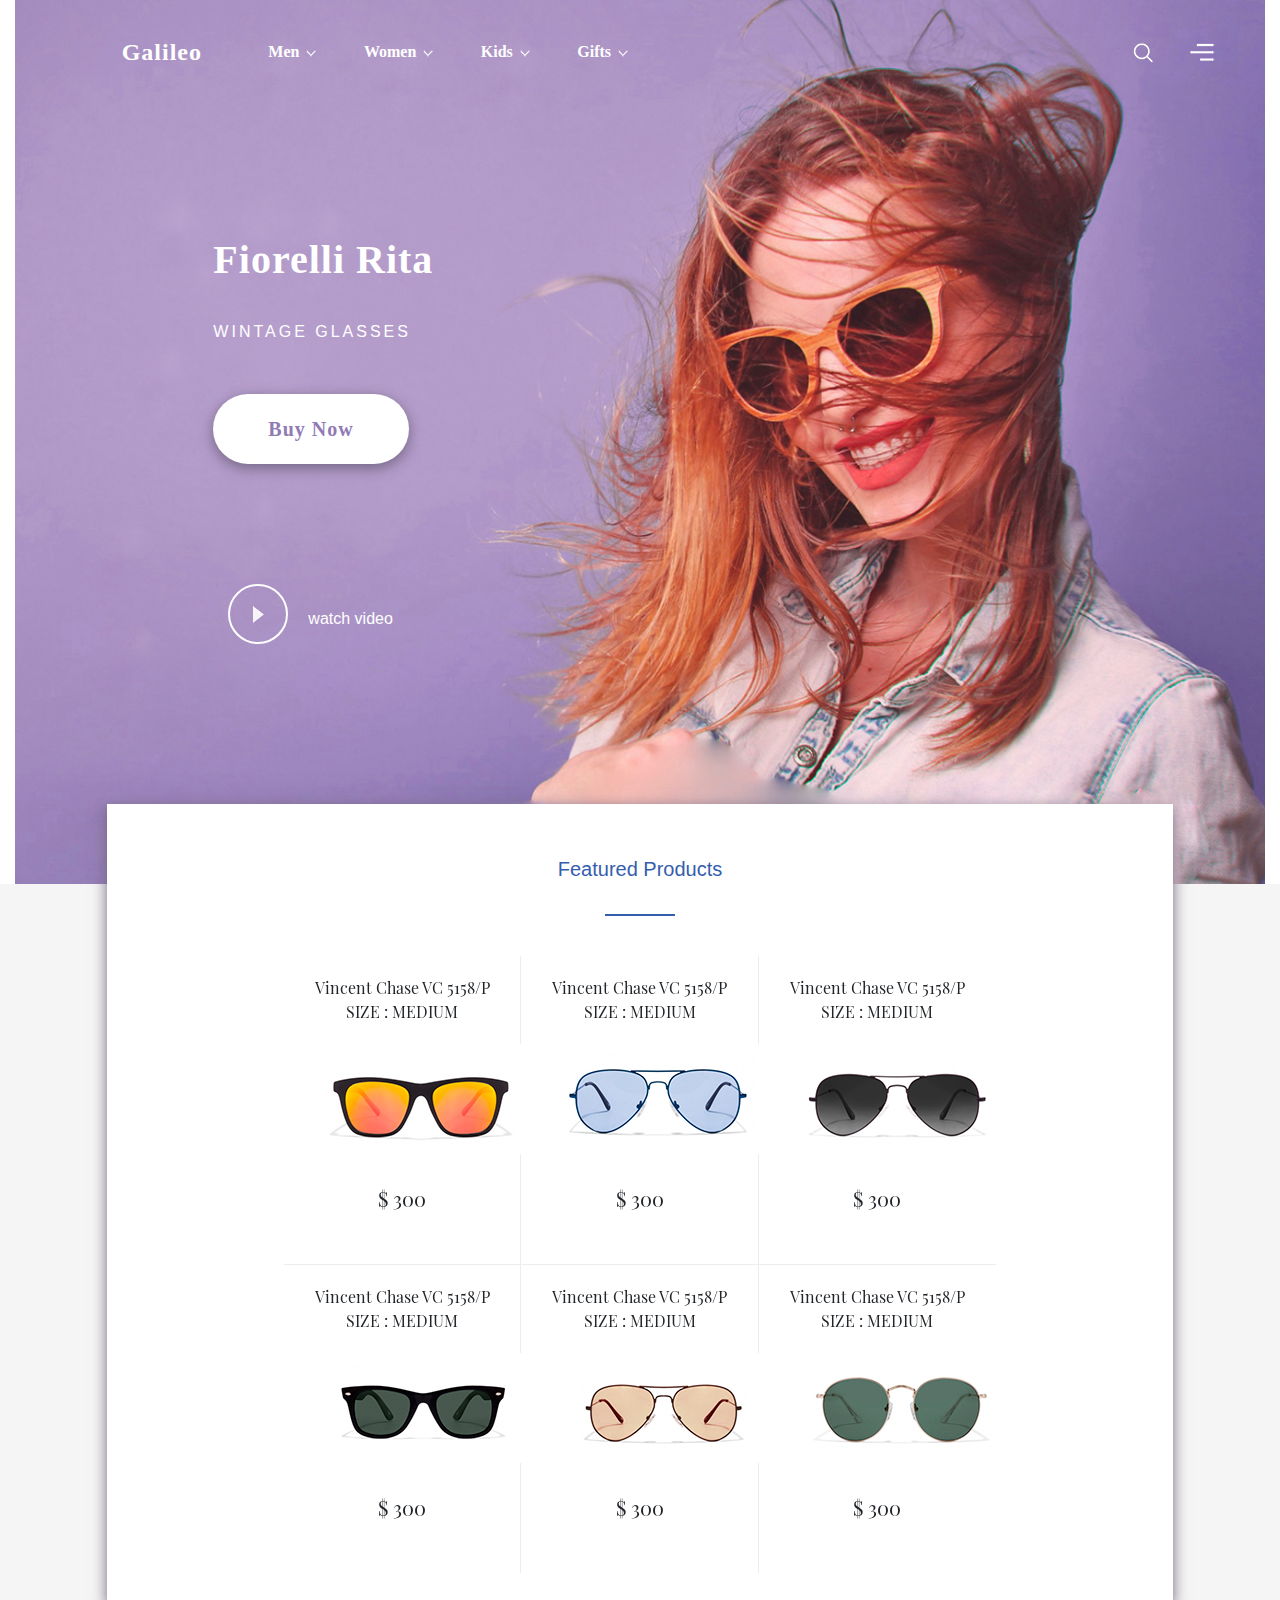
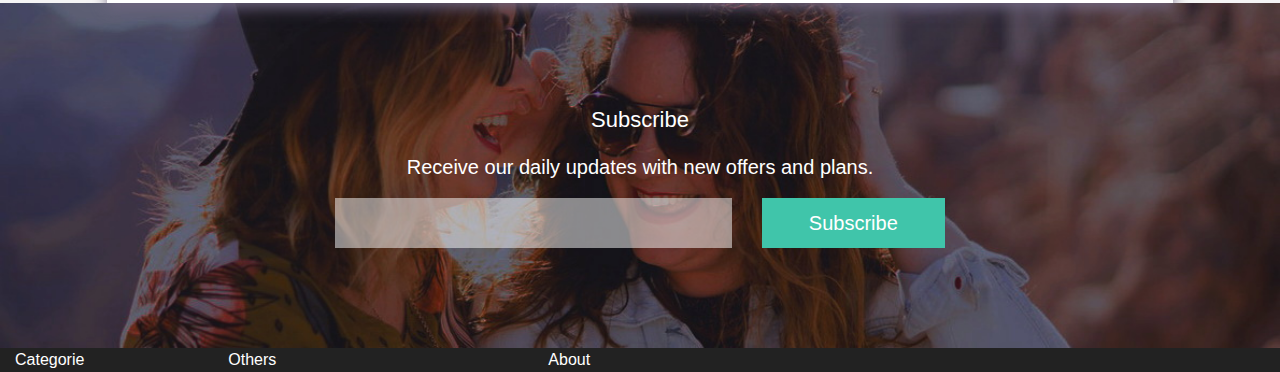
==== main.html @ 8bc614d9 "Initial commit" ====
<!doctype html>
<html lang="en">
<head>
	<meta charset="utf-8">
	<meta name="viewport" content="width=device-width, initial-scale=1, shrink-to-fit=no">

	<link rel="stylesheet" type="text/css" href="style.css">
	<!-- Bootstrap CSS -->
	<link rel="stylesheet" href="https://maxcdn.bootstrapcdn.com/bootstrap/4.0.0/css/bootstrap.min.css" integrity="sha384-Gn5384xqQ1aoWXA+058RXPxPg6fy4IWvTNh0E263XmFcJlSAwiGgFAW/dAiS6JXm" crossorigin="anonymous">
	<script src="https://code.jquery.com/jquery-3.2.1.slim.min.js" integrity="sha384-KJ3o2DKtIkvYIK3UENzmM7KCkRr/rE9/Qpg6aAZGJwFDMVNA/GpGFF93hXpG5KkN" crossorigin="anonymous"></script>
	<script src="https://cdnjs.cloudflare.com/ajax/libs/popper.js/1.12.9/umd/popper.min.js" integrity="sha384-ApNbgh9B+Y1QKtv3Rn7W3mgPxhU9K/ScQsAP7hUibX39j7fakFPskvXusvfa0b4Q" crossorigin="anonymous"></script>
	<script src="https://maxcdn.bootstrapcdn.com/bootstrap/4.0.0/js/bootstrap.min.js" integrity="sha384-JZR6Spejh4U02d8jOt6vLEHfe/JQGiRRSQQxSfFWpi1MquVdAyjUar5+76PVCmYl" crossorigin="anonymous"></script>

	<title>Fiorelli Rita</title>
</head>
<body>

	<div class="container-fluid" >

		<header class="header" >
			<nav>
				<div class="row justify-content-center main_menu">

					<div class="col-md-1 offset-md-1 log">
						<span>Galileo</span>
					</div>
					<div class="col-md-8">
						<ul>
							<li>
								<span>Men</span>
								<img src="img/m.png">
							</li>
							<li><span>Women</span>
								<img src="img/m.png">
							</li>
							<li><span>Kids</span>
								<img src="img/m.png">
							</li>
							<li><span>Gifts</span>
								<img src="img/m.png">
							</li>
						</ul>
					</div>
					<div class="col-md-1 search">
						<img src="img/p.png">
					</div>
					<div class="col-md-1 menu_burger">
						<img src="img/menu.png">
					</div >
				</div>
			</nav>
			<div class="row ">
				<div class="col-md-3 offset-md-2">
					<div class="row fiorelli">Fiorelli Rita</div>
					<div class="row wintage">WINTAGE GLASSES</div>
					<div class="row">
						<button class="buy_now">Buy Now</button>
					</div>
					<div class="row " style="padding-top: 120px; padding-bottom: 150px;">
						<div class="col-md-3"><button class="watch"><img src="img/watch.png"></button>
						</div>
						<div class="col-md-9" style="line-height: 70px;">watch video</div>
					</div>
				</div>
			</div>
		</header>
	</div>
	<div class="fon">
		
		<main class="container-fluid" style="position: relative; top: -80px;">
			<div class="row justify-content-center">
				<div class="col-lg-10 col-sm-12 slidesh">
					<div class="row justify-content-center">
						<div class="col-md-12 z1">Featured Products
						</div>
					</div>
					<div class="row justify-content-center">
						<div class="line"></div>
					</div>
					<div id="carouselExampleControls" class="carousel slide" data-ride="carousel">
						<div class="carousel-inner">
							<div class="carousel-item active ">
								<div  class="row justify-content-center">
									<div class="col-lg-8 col-md-12 z2">
										<div class="row bott">

											<div class="col-lg-4 col-sm-12 product pr">
												<div class="row"> 
													<div class="col-md-12">
														Vincent Chase VC 5158/P
													</div>
												</div>
												<div class="row">
													<div class="col-md-12">
														SIZE : MEDIUM
													</div>
												</div>
												<div class="row">
													<div class="col-md-12">
														<img src="img/o1.jpg">
													</div>
												</div>
												<div class="row">
													<div class="col-md-12 price">
														$ 300
													</div>
												</div>
											</div>
											<div class="col-lg-4 col-sm-12 product pr">
												<div class="row "> 
													<div class="col-md-12">
														Vincent Chase VC 5158/P
													</div>
												</div>
												<div class="row">
													<div class="col-md-12">
														SIZE : MEDIUM
													</div>
												</div>
												<div class="row">
													<div class="col-md-12">
														<img src="img/o2.jpg">
													</div>
												</div>
												<div class="row">
													<div class="col-md-12 price">
														$ 300
													</div>
												</div>
											</div>
											<div class="col-lg-4 col-sm-12 product">
												<div class="row"> 
													<div class="col-md-12">
														Vincent Chase VC 5158/P
													</div>
												</div>
												<div class="row">
													<div class="col-md-12">
														SIZE : MEDIUM
													</div>
												</div>
												<div class="row">
													<div class="col-md-12">
														<img src="img/o3.jpg">
													</div>
												</div>
												<div class="row">
													<div class="col-md-12 price">
														$ 300
													</div>
												</div>
											</div>

										</div>	
										<div class="row">

											<div class="col-lg-4 col-sm-12 product pr">
												<div class="row"> 
													<div class="col-md-12">
														Vincent Chase VC 5158/P
													</div>
												</div>
												<div class="row">
													<div class="col-md-12">
														SIZE : MEDIUM
													</div>
												</div>
												<div class="row">
													<div class="col-md-12">
														<img src="img/o4.jpg">
													</div>
												</div>
												<div class="row">
													<div class="col-md-12 price">
														$ 300
													</div>
												</div>
											</div>
											<div class="col-lg-4 col-sm-12 product pr">
												<div class="row"> 
													<div class="col-md-12">
														Vincent Chase VC 5158/P
													</div>
												</div>
												<div class="row">
													<div class="col-md-12">
														SIZE : MEDIUM
													</div>
												</div>
												<div class="row">
													<div class="col-md-12">
														<img src="img/o5.jpg">
													</div>
												</div>
												<div class="row">
													<div class="col-md-12 price">
														$ 300
													</div>
												</div>
											</div>
											<div class="col-lg-4 col-sm-12 product ">
												<div class="row"> 
													<div class="col-md-12">
														Vincent Chase VC 5158/P
													</div>
												</div>
												<div class="row">
													<div class="col-md-12">
														SIZE : MEDIUM
													</div>
												</div>
												<div class="row">
													<div class="col-md-12">
														<img src="img/o6.jpg">
													</div>
												</div>
												<div class="row">
													<div class="col-md-12 price">
														$ 300
													</div>
												</div>
											</div>

										</div>				
									</div>
								</div>
							</div>
							<div class="carousel-item">
								<div  class="row justify-content-center">
									<div class="col-md-8 z2">
										<div class="row bott">

											<div class="col-md-4 product pr">
												<div class="row"> 
													<div class="col-md-12">
														Vincent Chase VC 5158/P
													</div>
												</div>
												<div class="row">
													<div class="col-md-12">
														SIZE : MEDIUM
													</div>
												</div>
												<div class="row">
													<div class="col-md-12">
														<img src="img/o1.jpg">
													</div>
												</div>
												<div class="row">
													<div class="col-md-12 price">
														$ 300
													</div>
												</div>
											</div>
											<div class="col-md-4 product pr">
												<div class="row "> 
													<div class="col-md-12">
														Vincent Chase VC 5158/P
													</div>
												</div>
												<div class="row">
													<div class="col-md-12">
														SIZE : MEDIUM
													</div>
												</div>
												<div class="row">
													<div class="col-md-12">
														<img src="img/o2.jpg">
													</div>
												</div>
												<div class="row">
													<div class="col-md-12 price">
														$ 300
													</div>
												</div>
											</div>
											<div class="col-md-4 product">
												<div class="row"> 
													<div class="col-md-12">
														Vincent Chase VC 5158/P
													</div>
												</div>
												<div class="row">
													<div class="col-md-12">
														SIZE : MEDIUM
													</div>
												</div>
												<div class="row">
													<div class="col-md-12">
														<img src="img/o3.jpg">
													</div>
												</div>
												<div class="row">
													<div class="col-md-12 price">
														$ 300
													</div>
												</div>
											</div>

										</div>	
										<div class="row">

											<div class="col-md-4 product pr">
												<div class="row"> 
													<div class="col-md-12">
														Vincent Chase VC 5158/P
													</div>
												</div>
												<div class="row">
													<div class="col-md-12">
														SIZE : MEDIUM
													</div>
												</div>
												<div class="row">
													<div class="col-md-12">
														<img src="img/o4.jpg">
													</div>
												</div>
												<div class="row">
													<div class="col-md-12 price">
														$ 300
													</div>
												</div>
											</div>
											<div class="col-md-4 product pr">
												<div class="row"> 
													<div class="col-md-12">
														Vincent Chase VC 5158/P
													</div>
												</div>
												<div class="row">
													<div class="col-md-12">
														SIZE : MEDIUM
													</div>
												</div>
												<div class="row">
													<div class="col-md-12">
														<img src="img/o5.jpg">
													</div>
												</div>
												<div class="row">
													<div class="col-md-12 price">
														$ 300
													</div>
												</div>
											</div>
											<div class="col-md-4 product ">
												<div class="row"> 
													<div class="col-md-12">
														Vincent Chase VC 5158/P
													</div>
												</div>
												<div class="row">
													<div class="col-md-12">
														SIZE : MEDIUM
													</div>
												</div>
												<div class="row">
													<div class="col-md-12">
														<img src="img/o6.jpg">
													</div>
												</div>
												<div class="row">
													<div class="col-md-12 price">
														$ 300
													</div>
												</div>
											</div>

										</div>				
									</div>
								</div>
							</div>
							<div class="carousel-item">
								<div  class="row justify-content-center">
									<div class="col-md-8 z2">
										<div class="row bott">

											<div class="col-md-4 product pr">
												<div class="row"> 
													<div class="col-md-12">
														Vincent Chase VC 5158/P
													</div>
												</div>
												<div class="row">
													<div class="col-md-12">
														SIZE : MEDIUM
													</div>
												</div>
												<div class="row">
													<div class="col-md-12">
														<img src="img/o1.jpg">
													</div>
												</div>
												<div class="row">
													<div class="col-md-12 price">
														$ 300
													</div>
												</div>
											</div>
											<div class="col-md-4 product pr">
												<div class="row "> 
													<div class="col-md-12">
														Vincent Chase VC 5158/P
													</div>
												</div>
												<div class="row">
													<div class="col-md-12">
														SIZE : MEDIUM
													</div>
												</div>
												<div class="row">
													<div class="col-md-12">
														<img src="img/o2.jpg">
													</div>
												</div>
												<div class="row">
													<div class="col-md-12 price">
														$ 300
													</div>
												</div>
											</div>
											<div class="col-md-4 product">
												<div class="row"> 
													<div class="col-md-12">
														Vincent Chase VC 5158/P
													</div>
												</div>
												<div class="row">
													<div class="col-md-12">
														SIZE : MEDIUM
													</div>
												</div>
												<div class="row">
													<div class="col-md-12">
														<img src="img/o3.jpg">
													</div>
												</div>
												<div class="row">
													<div class="col-md-12 price">
														$ 300
													</div>
												</div>
											</div>

										</div>	
										<div class="row">

											<div class="col-md-4 product pr">
												<div class="row"> 
													<div class="col-md-12">
														Vincent Chase VC 5158/P
													</div>
												</div>
												<div class="row">
													<div class="col-md-12">
														SIZE : MEDIUM
													</div>
												</div>
												<div class="row">
													<div class="col-md-12">
														<img src="img/o4.jpg">
													</div>
												</div>
												<div class="row">
													<div class="col-md-12 price">
														$ 300
													</div>
												</div>
											</div>
											<div class="col-md-4 product pr">
												<div class="row"> 
													<div class="col-md-12">
														Vincent Chase VC 5158/P
													</div>
												</div>
												<div class="row">
													<div class="col-md-12">
														SIZE : MEDIUM
													</div>
												</div>
												<div class="row">
													<div class="col-md-12">
														<img src="img/o5.jpg">
													</div>
												</div>
												<div class="row">
													<div class="col-md-12 price">
														$ 300
													</div>
												</div>
											</div>
											<div class="col-md-4 product ">
												<div class="row"> 
													<div class="col-md-12">
														Vincent Chase VC 5158/P
													</div>
												</div>
												<div class="row">
													<div class="col-md-12">
														SIZE : MEDIUM
													</div>
												</div>
												<div class="row">
													<div class="col-md-12">
														<img src="img/o6.jpg">
													</div>
												</div>
												<div class="row">
													<div class="col-md-12 price">
														$ 300
													</div>
												</div>
											</div>

										</div>				
									</div>
								</div>
							</div>

							<a class="carousel-control-prev" href="#carouselExampleControls" role="button" data-slide="prev">
								<span class="carousel-control-prev-icon" aria-hidden="true"></span>
								<span class="sr-only">Previous</span>
							</a>
							<a class="carousel-control-next" href="#carouselExampleControls" role="button" data-slide="next">
								<span class="carousel-control-next-icon" aria-hidden="true"></span>
								<span class="sr-only">Next</span>
							</a>
						</div>
					</div>
				</div>
			</div>
		</main>

	</div>
	<div class="container-fluid subscribe">
		<div class="row justify-content-center ">
			<div class="col-md-12">
				<p class="sub1">Subscribe</p>
				<p class="sub2">Receive our daily updates with new offers and plans.</p>
			</div>
		</div>
		<div class="row justify-content-center">

			<div class="col-md-4 col-sm-12">
				<input type="" name="mail"><!--Your mail id-->
			</div>
			<div class="col-md-2 col-sm-12">
				<button>Subscribe</button> 
			</div>
		</div>
	</div>
	<footer>
		<div class="container-fluid">
			<div class="row">
				<div class="col-md-2">Categorie</div>
				<div class="col-md-3">Others</div>
				<div class="col-md-5">About</div>
			</div>
		</div>
	</footer>



</body>
</html>
---- style.css ----
body{
	padding: 0;
}
.header{

	padding-top: 40px;
	color: #fff;
	background-position: 100%;
	padding-bottom: 80px;
	background: url(img/f1.jpg) ;
	background-size: cover;
	background-repeat: no-repeat;
	background-position: 100% 100%;
	
}
.fon1{	

}
.log{
	font-family: BASKVILL;
	line-height: 100%;
	font-size: 24px;
	font-weight:600;
	letter-spacing: 1px;

}
.main_menu{
	font-weight:600;
	margin: 0;
}
.main_menu ul li{
	display: inline-block;
	list-style: none;
	font-family: BASKVILL;
	font-size: 16px;
	padding-right: 40px;
}
.menu_burger{
	position: fixed;
}
.search{
	text-align: right;
}

@font-face {
	font-family: BASKVILL;
	src: url("../fonts/BASKVILL.ttf");
	font-weight: normal;
}
@font-face {
	font-family: PlayfairDisplay;
	src: url("../fonts/PlayfairDisplay-Regular.ttf");
	font-weight: normal;
}
.fiorelli{
	padding-top: 150px;
	font-family: BASKVILL;
	font-size: 40px;

	letter-spacing: 1px;
	font-weight:600;
}
.wintage{
	padding-top: 30px;
	padding-bottom: 50px;
	font-size: 16px;

	letter-spacing: 3px;
	font-weight:400;
}
.buy_now{
	font-family: BASKVILL;
	border: none;
	background: #fff;
	color: #917bb5;
	font-size: 20px;
	padding-top:20px;
	padding-bottom: 20px;
	padding-left: 55px;
	padding-right: 55px;
	border-radius: 35px;
	box-shadow: 0px 4px 14px #726682;
	letter-spacing: 1px;
	font-weight:600;
}
.watch {
	height: 60px;
	width: 60px;
	border-color: #fff;
	border-style: solid;
	border-width: 2px;
	border-radius: 30px;
	background: none;

}
.watch_video{
	line-height: 70px;
}
.slidesh{


	box-shadow: 0px 4px 14px #726682;
	background: #fff;
}
.back{
	background: #fff;
	height: 1000px;
}
.product{
	padding-top: 20px;
	background: #fff;
	padding-bottom: 20px;

}
.fon{
	background: #f5f5f5;
	height: 
}
.line{
	width: 70px;
	background:#355dae;
	height: 2px; 
	margin-top: 30px;
	margin-bottom: 30px;
}
.z1{
	color: #355dae;
	padding-top: 50px;
	font-size: 20px; 
	font-weight: 500; 
	text-align: center;
}
.z2{
	text-align: center;
	font-size: 16px;
	padding-top: 10px;
	padding-bottom: 30px;
	font-weight: 500;
	font-family: PlayfairDisplay;
}
.price{
	padding-top: 30px;
	font-size: 20px;
	padding-bottom: 30px;
}
.product img{
	padding-top: 20px;
}


.pr{
	border-right:1px solid #ededed;
}
.bott{
	border-bottom:1px solid #ededed;
}

main{
	margin-bottom: -80px;
}
.subscribe{
	background: url(img/f4.jpg) ;
	background-size: cover;
	background-repeat: no-repeat;
	background-position: 100% 100%;
	color: #fff;
	text-align:center;
	padding-top: 100px;
	padding-bottom: 100px;
}
.subscribe p{
	padding: 0;
}
.sub1{
	font-size: 22px;
}
.sub2{
	font-size: 20px;
}
.subscribe input{
	width: 100%;
	border: none;
	padding-top: 10px;
	padding-bottom: 10px;
	margin-left: 0;
	font-size: 20px;
	background:#fff;
	opacity: 0.5;
}
.subscribe button{
	border: none;
	color: #fff;
	padding-top: 10px;
	padding-bottom: 10px;
	font-size: 20px;
	background: #40c5aa;
	width: 100%;
}

footer{
	background: #222222;
	color: #fff;
}
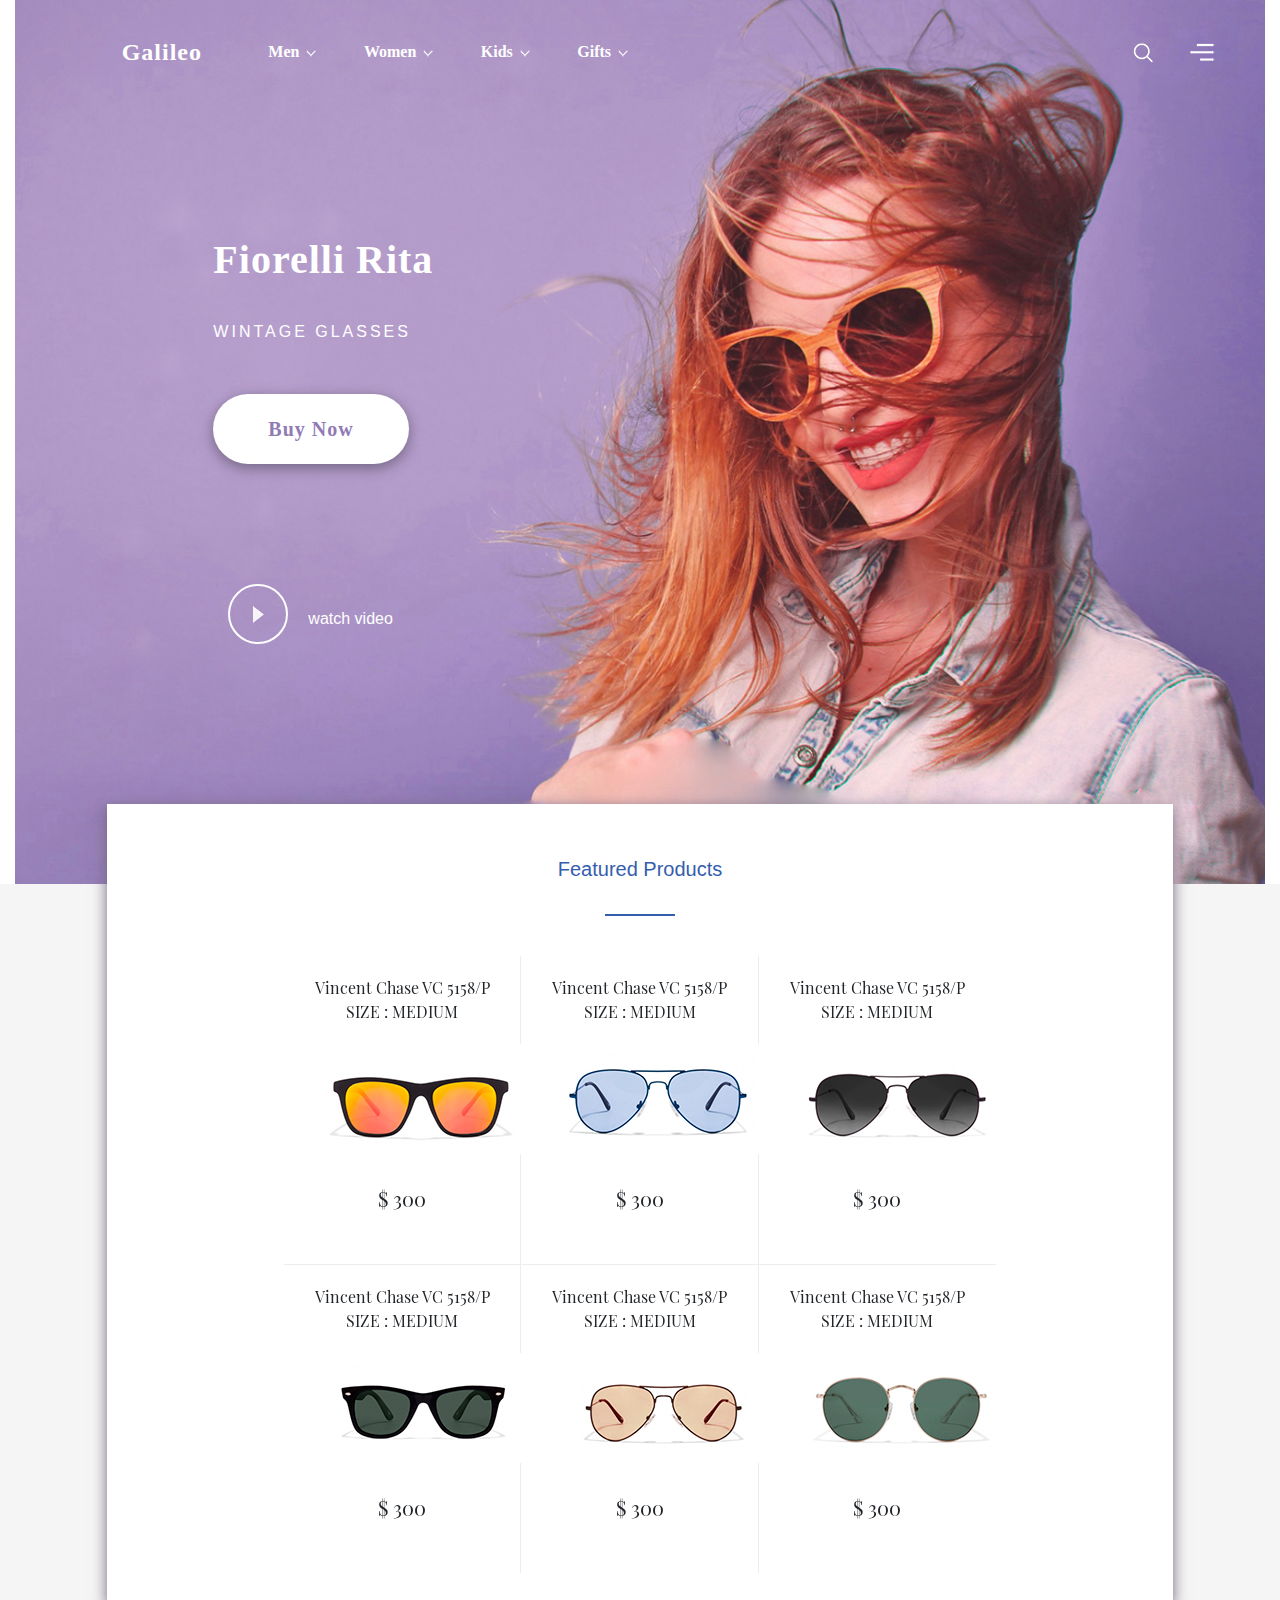
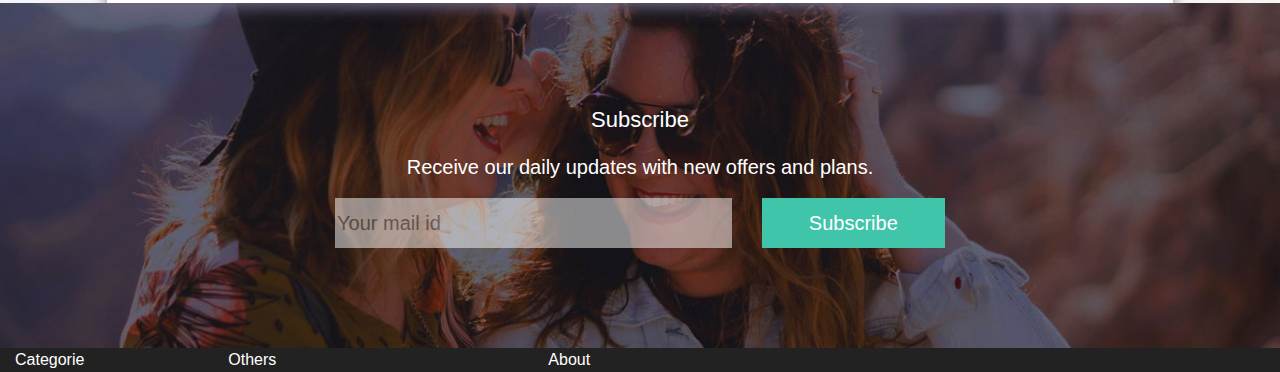
==== commit 8264bdd4: "Update main.html" ====
--- a/main.html
+++ b/main.html
@@ -227,10 +227,10 @@
 							</div>
 							<div class="carousel-item">
 								<div  class="row justify-content-center">
-									<div class="col-md-8 z2">
+									<div class="col-lg-8 col-md-12 z2">
 										<div class="row bott">
 
-											<div class="col-md-4 product pr">
+											<div class="col-lg-4 col-sm-12 product pr">
 												<div class="row"> 
 													<div class="col-md-12">
 														Vincent Chase VC 5158/P
@@ -252,7 +252,7 @@
 													</div>
 												</div>
 											</div>
-											<div class="col-md-4 product pr">
+											<div class="col-lg-4 col-sm-12 product pr">
 												<div class="row "> 
 													<div class="col-md-12">
 														Vincent Chase VC 5158/P
@@ -274,7 +274,7 @@
 													</div>
 												</div>
 											</div>
-											<div class="col-md-4 product">
+											<div class="col-lg-4 col-sm-12 product">
 												<div class="row"> 
 													<div class="col-md-12">
 														Vincent Chase VC 5158/P
@@ -300,7 +300,7 @@
 										</div>	
 										<div class="row">
 
-											<div class="col-md-4 product pr">
+											<div class="col-lg-4 col-sm-12 product pr">
 												<div class="row"> 
 													<div class="col-md-12">
 														Vincent Chase VC 5158/P
@@ -322,7 +322,7 @@
 													</div>
 												</div>
 											</div>
-											<div class="col-md-4 product pr">
+											<div class="col-lg-4 col-sm-12 product pr">
 												<div class="row"> 
 													<div class="col-md-12">
 														Vincent Chase VC 5158/P
@@ -344,7 +344,7 @@
 													</div>
 												</div>
 											</div>
-											<div class="col-md-4 product ">
+											<div class="col-lg-4 col-sm-12 product ">
 												<div class="row"> 
 													<div class="col-md-12">
 														Vincent Chase VC 5158/P
@@ -373,10 +373,10 @@
 							</div>
 							<div class="carousel-item">
 								<div  class="row justify-content-center">
-									<div class="col-md-8 z2">
+									<div class="col-lg-8 col-md-12 z2">
 										<div class="row bott">
 
-											<div class="col-md-4 product pr">
+											<div class="col-lg-4 col-sm-12 product pr">
 												<div class="row"> 
 													<div class="col-md-12">
 														Vincent Chase VC 5158/P
@@ -398,7 +398,7 @@
 													</div>
 												</div>
 											</div>
-											<div class="col-md-4 product pr">
+											<div class="col-lg-4 col-sm-12 product pr">
 												<div class="row "> 
 													<div class="col-md-12">
 														Vincent Chase VC 5158/P
@@ -420,7 +420,7 @@
 													</div>
 												</div>
 											</div>
-											<div class="col-md-4 product">
+											<div class="col-lg-4 col-sm-12 product">
 												<div class="row"> 
 													<div class="col-md-12">
 														Vincent Chase VC 5158/P
@@ -446,7 +446,7 @@
 										</div>	
 										<div class="row">
 
-											<div class="col-md-4 product pr">
+											<div class="col-lg-4 col-sm-12 product pr">
 												<div class="row"> 
 													<div class="col-md-12">
 														Vincent Chase VC 5158/P
@@ -468,7 +468,7 @@
 													</div>
 												</div>
 											</div>
-											<div class="col-md-4 product pr">
+											<div class="col-lg-4 col-sm-12 product pr">
 												<div class="row"> 
 													<div class="col-md-12">
 														Vincent Chase VC 5158/P
@@ -490,7 +490,7 @@
 													</div>
 												</div>
 											</div>
-											<div class="col-md-4 product ">
+											<div class="col-lg-4 col-sm-12 product ">
 												<div class="row"> 
 													<div class="col-md-12">
 														Vincent Chase VC 5158/P
@@ -540,10 +540,10 @@
 				<p class="sub2">Receive our daily updates with new offers and plans.</p>
 			</div>
 		</div>
-		<div class="row justify-content-center">
+		<div class="row justify-content-center mail">
 
 			<div class="col-md-4 col-sm-12">
-				<input type="" name="mail"><!--Your mail id-->
+				<input type="" name="mail" placeholder="Your mail id">
 			</div>
 			<div class="col-md-2 col-sm-12">
 				<button>Subscribe</button> 
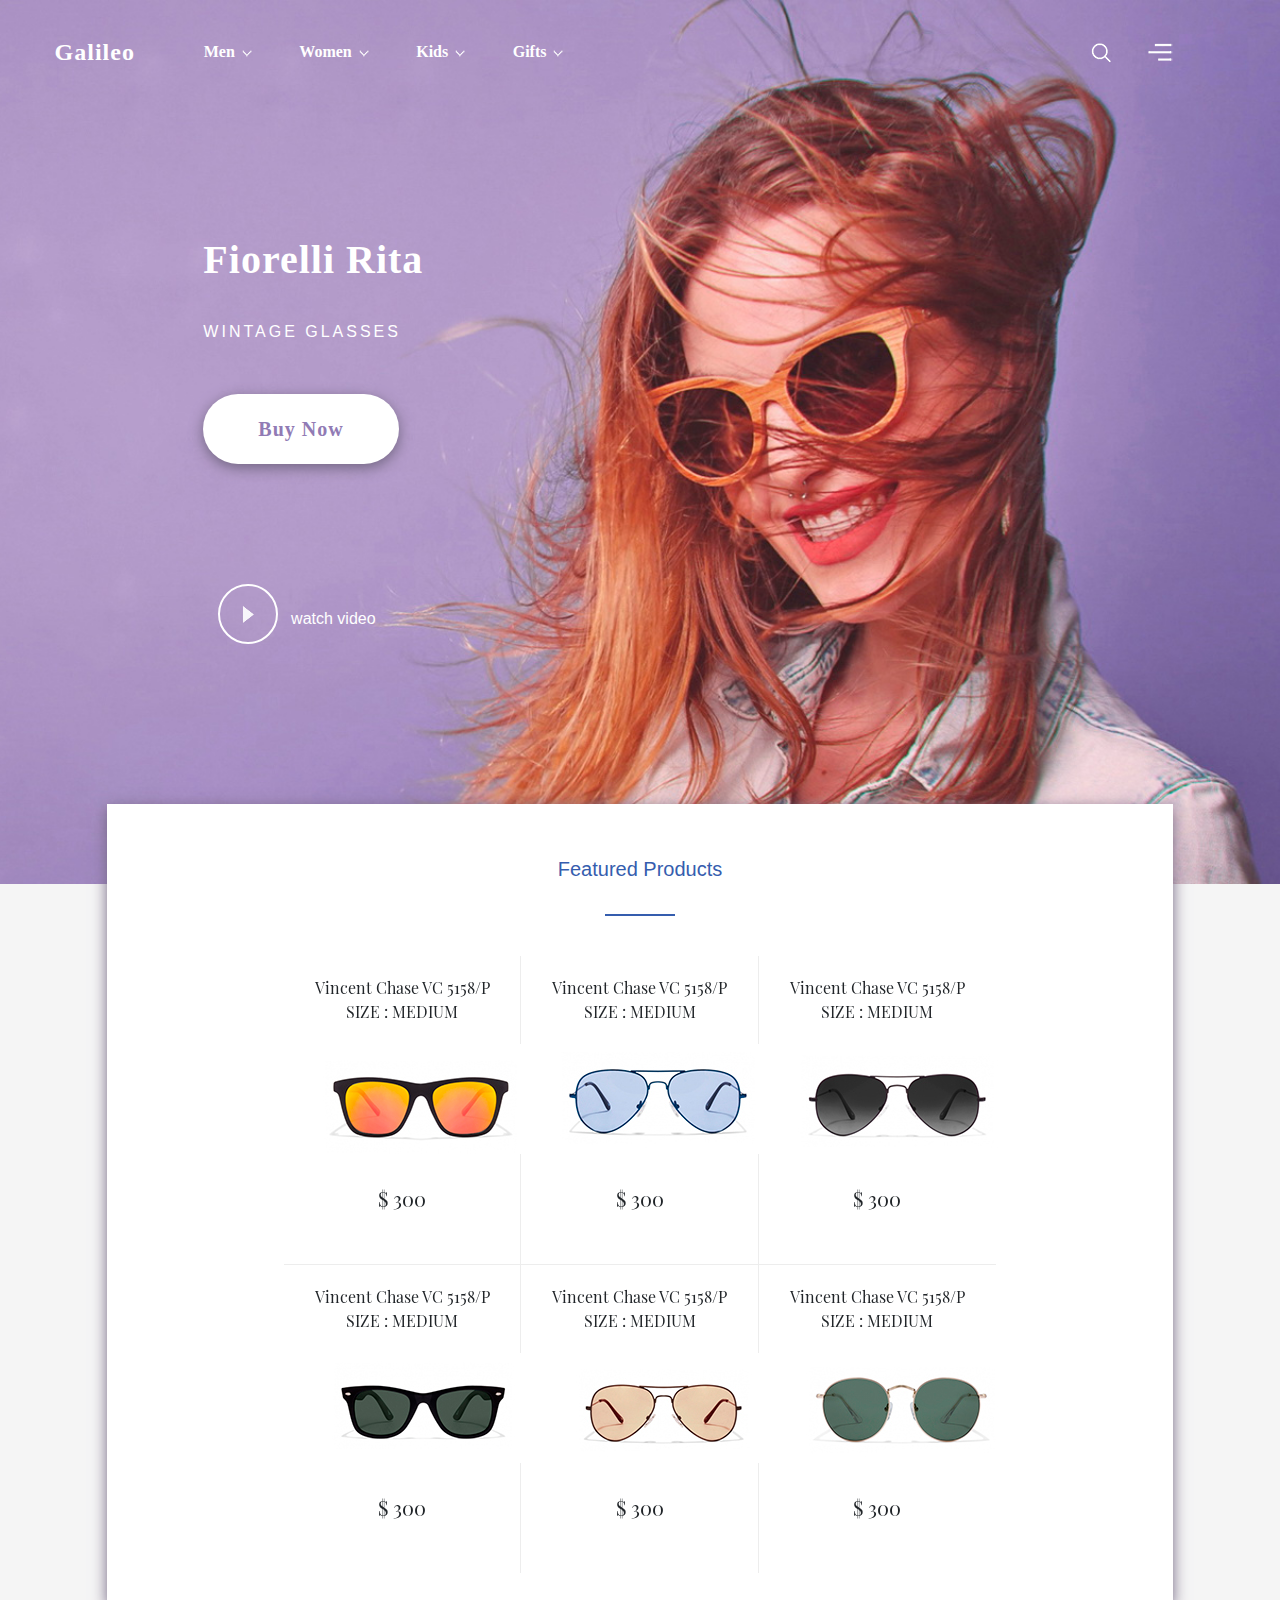
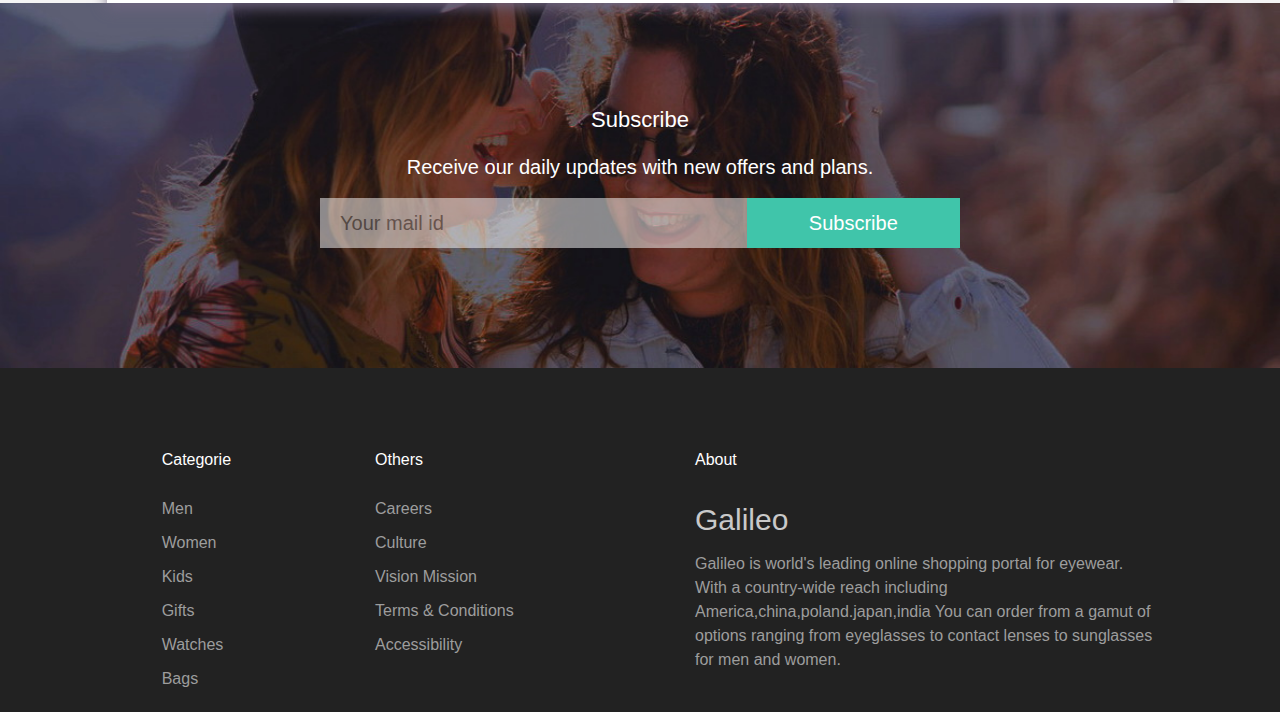
==== commit 9edcafae: "maybefinal" ====
--- a/main.html
+++ b/main.html
@@ -15,550 +15,584 @@
 </head>
 <body>
 
-	<div class="container-fluid" >
-
-		<header class="header" >
-			<nav>
-				<div class="row justify-content-center main_menu">
-
-					<div class="col-md-1 offset-md-1 log">
-						<span>Galileo</span>
+	<div class="container-fluid" style="padding: 0; overflow-x: hidden;">
+		<div class="row justify-content-center">
+			<div class="col-md-12 col-sm-12">
+				<header class="header" >
+					<nav>
+						<div class="row justify-content-center main_menu">
+
+							<div class="col-md-1 сol-sm-8 log">
+								<p>Galileo</p>
+							</div>
+							<div class="col-md-8 col-sm-8">
+								<ul>
+									<li>
+										<span>Men</span>
+										<img src="img/m.png">
+									</li>
+									<li><span>Women</span>
+										<img src="img/m.png">
+									</li>
+									<li><span>Kids</span>
+										<img src="img/m.png">
+									</li>
+									<li><span>Gifts</span>
+										<img src="img/m.png">
+									</li>
+								</ul>
+							</div>
+							<div class="col-md-1 col-sm-6 col-6 search">
+								<img src="img/p.png">
+							</div>
+							<div class="col-md-1 col-sm-6 col-6 menu_burger">
+								<img src="img/menu.png">
+							</div >
+						</div>
+					</nav>
+					<div class="row justify-content-center">
+						<div class="col-md-8 col-sm-8 col-8 head_t ">
+							<div class="row fiorelli">
+								Fiorelli Rita
+							</div>
+							<div class="row wintage">WINTAGE GLASSES</div>
+							<div class="row">
+								<button class="buy_now">Buy Now</button>
+							</div>
+							<div class="row " style="padding-top: 120px; padding-bottom: 150px;">
+								<div class="col-md-1 col-sm-3"><button class="watch"><img src="img/watch.png"/></button>
+								</div>
+								<div  class="col-md-2 watch_video" style="line-height: 70px;">watch video
+								</div>
+							</div>
+						</div>
 					</div>
-					<div class="col-md-8">
-						<ul>
-							<li>
-								<span>Men</span>
-								<img src="img/m.png">
-							</li>
-							<li><span>Women</span>
-								<img src="img/m.png">
-							</li>
-							<li><span>Kids</span>
-								<img src="img/m.png">
-							</li>
-							<li><span>Gifts</span>
-								<img src="img/m.png">
-							</li>
-						</ul>
+				</div>
+			</header>
+		</div>
+	</div>
+</div>
+<div class="fon">
+
+	<main class="container-fluid" style="position: relative; top: -80px;">
+		<div class="row justify-content-center">
+			<div class="col-lg-10 col-sm-12 slidesh">
+				<div class="row justify-content-center">
+					<div class="col-md-12 z1">Featured Products
 					</div>
-					<div class="col-md-1 search">
-						<img src="img/p.png">
-					</div>
-					<div class="col-md-1 menu_burger">
-						<img src="img/menu.png">
-					</div >
 				</div>
-			</nav>
-			<div class="row ">
-				<div class="col-md-3 offset-md-2">
-					<div class="row fiorelli">Fiorelli Rita</div>
-					<div class="row wintage">WINTAGE GLASSES</div>
-					<div class="row">
-						<button class="buy_now">Buy Now</button>
-					</div>
-					<div class="row " style="padding-top: 120px; padding-bottom: 150px;">
-						<div class="col-md-3"><button class="watch"><img src="img/watch.png"></button>
+				<div class="row justify-content-center">
+					<div class="line"></div>
+				</div>
+				<div id="carouselExampleControls" class="carousel slide" data-ride="carousel">
+					<div class="carousel-inner">
+						<div class="carousel-item active ">
+							<div  class="row justify-content-center">
+								<div class="col-lg-8 col-md-12 z2">
+									<div class="row bott">
+
+										<div class="col-lg-4 col-sm-12 product pr">
+											<div class="row"> 
+												<div class="col-md-12">
+													Vincent Chase VC 5158/P
+												</div>
+											</div>
+											<div class="row">
+												<div class="col-md-12">
+													SIZE : MEDIUM
+												</div>
+											</div>
+											<div class="row">
+												<div class="col-md-12">
+													<img src="img/o1.jpg">
+												</div>
+											</div>
+											<div class="row">
+												<div class="col-md-12 price">
+													$ 300
+												</div>
+											</div>
+										</div>
+										<div class="col-lg-4 col-sm-12 product pr">
+											<div class="row "> 
+												<div class="col-md-12">
+													Vincent Chase VC 5158/P
+												</div>
+											</div>
+											<div class="row">
+												<div class="col-md-12">
+													SIZE : MEDIUM
+												</div>
+											</div>
+											<div class="row">
+												<div class="col-md-12">
+													<img src="img/o2.jpg">
+												</div>
+											</div>
+											<div class="row">
+												<div class="col-md-12 price">
+													$ 300
+												</div>
+											</div>
+										</div>
+										<div class="col-lg-4 col-sm-12 product">
+											<div class="row"> 
+												<div class="col-md-12">
+													Vincent Chase VC 5158/P
+												</div>
+											</div>
+											<div class="row">
+												<div class="col-md-12">
+													SIZE : MEDIUM
+												</div>
+											</div>
+											<div class="row">
+												<div class="col-md-12">
+													<img src="img/o3.jpg">
+												</div>
+											</div>
+											<div class="row">
+												<div class="col-md-12 price">
+													$ 300
+												</div>
+											</div>
+										</div>
+
+									</div>	
+									<div class="row">
+
+										<div class="col-lg-4 col-sm-12 product pr">
+											<div class="row"> 
+												<div class="col-md-12">
+													Vincent Chase VC 5158/P
+												</div>
+											</div>
+											<div class="row">
+												<div class="col-md-12">
+													SIZE : MEDIUM
+												</div>
+											</div>
+											<div class="row">
+												<div class="col-md-12">
+													<img src="img/o4.jpg">
+												</div>
+											</div>
+											<div class="row">
+												<div class="col-md-12 price">
+													$ 300
+												</div>
+											</div>
+										</div>
+										<div class="col-lg-4 col-sm-12 product pr">
+											<div class="row"> 
+												<div class="col-md-12">
+													Vincent Chase VC 5158/P
+												</div>
+											</div>
+											<div class="row">
+												<div class="col-md-12">
+													SIZE : MEDIUM
+												</div>
+											</div>
+											<div class="row">
+												<div class="col-md-12">
+													<img src="img/o5.jpg">
+												</div>
+											</div>
+											<div class="row">
+												<div class="col-md-12 price">
+													$ 300
+												</div>
+											</div>
+										</div>
+										<div class="col-lg-4 col-sm-12 product ">
+											<div class="row"> 
+												<div class="col-md-12">
+													Vincent Chase VC 5158/P
+												</div>
+											</div>
+											<div class="row">
+												<div class="col-md-12">
+													SIZE : MEDIUM
+												</div>
+											</div>
+											<div class="row">
+												<div class="col-md-12">
+													<img src="img/o6.jpg">
+												</div>
+											</div>
+											<div class="row">
+												<div class="col-md-12 price">
+													$ 300
+												</div>
+											</div>
+										</div>
+
+									</div>				
+								</div>
+							</div>
 						</div>
-						<div class="col-md-9" style="line-height: 70px;">watch video</div>
+						<div class="carousel-item">
+							<div  class="row justify-content-center">
+								<div class="col-lg-8 col-md-12 z2">
+									<div class="row bott">
+
+										<div class="col-lg-4 col-sm-12 product pr">
+											<div class="row"> 
+												<div class="col-md-12">
+													Vincent Chase VC 5158/P
+												</div>
+											</div>
+											<div class="row">
+												<div class="col-md-12">
+													SIZE : MEDIUM
+												</div>
+											</div>
+											<div class="row">
+												<div class="col-md-12">
+													<img src="img/o1.jpg">
+												</div>
+											</div>
+											<div class="row">
+												<div class="col-md-12 price">
+													$ 300
+												</div>
+											</div>
+										</div>
+										<div class="col-lg-4 col-sm-12 product pr">
+											<div class="row "> 
+												<div class="col-md-12">
+													Vincent Chase VC 5158/P
+												</div>
+											</div>
+											<div class="row">
+												<div class="col-md-12">
+													SIZE : MEDIUM
+												</div>
+											</div>
+											<div class="row">
+												<div class="col-md-12">
+													<img src="img/o2.jpg">
+												</div>
+											</div>
+											<div class="row">
+												<div class="col-md-12 price">
+													$ 300
+												</div>
+											</div>
+										</div>
+										<div class="col-lg-4 col-sm-12 product">
+											<div class="row"> 
+												<div class="col-md-12">
+													Vincent Chase VC 5158/P
+												</div>
+											</div>
+											<div class="row">
+												<div class="col-md-12">
+													SIZE : MEDIUM
+												</div>
+											</div>
+											<div class="row">
+												<div class="col-md-12">
+													<img src="img/o3.jpg">
+												</div>
+											</div>
+											<div class="row">
+												<div class="col-md-12 price">
+													$ 300
+												</div>
+											</div>
+										</div>
+
+									</div>	
+									<div class="row">
+
+										<div class="col-lg-4 col-sm-12 product pr">
+											<div class="row"> 
+												<div class="col-md-12">
+													Vincent Chase VC 5158/P
+												</div>
+											</div>
+											<div class="row">
+												<div class="col-md-12">
+													SIZE : MEDIUM
+												</div>
+											</div>
+											<div class="row">
+												<div class="col-md-12">
+													<img src="img/o4.jpg">
+												</div>
+											</div>
+											<div class="row">
+												<div class="col-md-12 price">
+													$ 300
+												</div>
+											</div>
+										</div>
+										<div class="col-lg-4 col-sm-12 product pr">
+											<div class="row"> 
+												<div class="col-md-12">
+													Vincent Chase VC 5158/P
+												</div>
+											</div>
+											<div class="row">
+												<div class="col-md-12">
+													SIZE : MEDIUM
+												</div>
+											</div>
+											<div class="row">
+												<div class="col-md-12">
+													<img src="img/o5.jpg">
+												</div>
+											</div>
+											<div class="row">
+												<div class="col-md-12 price">
+													$ 300
+												</div>
+											</div>
+										</div>
+										<div class="col-lg-4 col-sm-12 product ">
+											<div class="row"> 
+												<div class="col-md-12">
+													Vincent Chase VC 5158/P
+												</div>
+											</div>
+											<div class="row">
+												<div class="col-md-12">
+													SIZE : MEDIUM
+												</div>
+											</div>
+											<div class="row">
+												<div class="col-md-12">
+													<img src="img/o6.jpg">
+												</div>
+											</div>
+											<div class="row">
+												<div class="col-md-12 price">
+													$ 300
+												</div>
+											</div>
+										</div>
+
+									</div>				
+								</div>
+							</div>
+						</div>
+						<div class="carousel-item">
+							<div  class="row justify-content-center">
+								<div class="col-lg-8 col-md-12 z2">
+									<div class="row bott">
+
+										<div class="col-lg-4 col-sm-12 product pr">
+											<div class="row"> 
+												<div class="col-md-12">
+													Vincent Chase VC 5158/P
+												</div>
+											</div>
+											<div class="row">
+												<div class="col-md-12">
+													SIZE : MEDIUM
+												</div>
+											</div>
+											<div class="row">
+												<div class="col-md-12">
+													<img src="img/o1.jpg">
+												</div>
+											</div>
+											<div class="row">
+												<div class="col-md-12 price">
+													$ 300
+												</div>
+											</div>
+										</div>
+										<div class="col-lg-4 col-sm-12 product pr">
+											<div class="row "> 
+												<div class="col-md-12">
+													Vincent Chase VC 5158/P
+												</div>
+											</div>
+											<div class="row">
+												<div class="col-md-12">
+													SIZE : MEDIUM
+												</div>
+											</div>
+											<div class="row">
+												<div class="col-md-12">
+													<img src="img/o2.jpg">
+												</div>
+											</div>
+											<div class="row">
+												<div class="col-md-12 price">
+													$ 300
+												</div>
+											</div>
+										</div>
+										<div class="col-lg-4 col-sm-12 product">
+											<div class="row"> 
+												<div class="col-md-12">
+													Vincent Chase VC 5158/P
+												</div>
+											</div>
+											<div class="row">
+												<div class="col-md-12">
+													SIZE : MEDIUM
+												</div>
+											</div>
+											<div class="row">
+												<div class="col-md-12">
+													<img src="img/o3.jpg">
+												</div>
+											</div>
+											<div class="row">
+												<div class="col-md-12 price">
+													$ 300
+												</div>
+											</div>
+										</div>
+
+									</div>	
+									<div class="row">
+
+										<div class="col-lg-4 col-sm-12 product pr">
+											<div class="row"> 
+												<div class="col-md-12">
+													Vincent Chase VC 5158/P
+												</div>
+											</div>
+											<div class="row">
+												<div class="col-md-12">
+													SIZE : MEDIUM
+												</div>
+											</div>
+											<div class="row">
+												<div class="col-md-12">
+													<img src="img/o4.jpg">
+												</div>
+											</div>
+											<div class="row">
+												<div class="col-md-12 price">
+													$ 300
+												</div>
+											</div>
+										</div>
+										<div class="col-lg-4 col-sm-12 product pr">
+											<div class="row"> 
+												<div class="col-md-12">
+													Vincent Chase VC 5158/P
+												</div>
+											</div>
+											<div class="row">
+												<div class="col-md-12">
+													SIZE : MEDIUM
+												</div>
+											</div>
+											<div class="row">
+												<div class="col-md-12">
+													<img src="img/o5.jpg">
+												</div>
+											</div>
+											<div class="row">
+												<div class="col-md-12 price">
+													$ 300
+												</div>
+											</div>
+										</div>
+										<div class="col-lg-4 col-sm-12 product ">
+											<div class="row"> 
+												<div class="col-md-12">
+													Vincent Chase VC 5158/P
+												</div>
+											</div>
+											<div class="row">
+												<div class="col-md-12">
+													SIZE : MEDIUM
+												</div>
+											</div>
+											<div class="row">
+												<div class="col-md-12">
+													<img src="img/o6.jpg">
+												</div>
+											</div>
+											<div class="row">
+												<div class="col-md-12 price">
+													$ 300
+												</div>
+											</div>
+										</div>
+
+									</div>				
+								</div>
+							</div>
+						</div>
+
+						<a class="carousel-control-prev" href="#carouselExampleControls" role="button" data-slide="prev">
+							<span class="carousel-control-prev-icon" aria-hidden="true"></span>
+							<span class="sr-only">Previous</span>
+						</a>
+						<a class="carousel-control-next" href="#carouselExampleControls" role="button" data-slide="next">
+							<span class="carousel-control-next-icon" aria-hidden="true"></span>
+							<span class="sr-only">Next</span>
+						</a>
 					</div>
 				</div>
 			</div>
-		</header>
+		</div>
+	</main>
+
+</div>
+<div class="container-fluid subscribe">
+	<div class="row justify-content-center ">
+		<div class="col-md-12">
+			<p class="sub1">Subscribe</p>
+			<p class="sub2">Receive our daily updates with new offers and plans.</p>
+		</div>
 	</div>
-	<div class="fon">
-		
-		<main class="container-fluid" style="position: relative; top: -80px;">
-			<div class="row justify-content-center">
-				<div class="col-lg-10 col-sm-12 slidesh">
-					<div class="row justify-content-center">
-						<div class="col-md-12 z1">Featured Products
-						</div>
-					</div>
-					<div class="row justify-content-center">
-						<div class="line"></div>
-					</div>
-					<div id="carouselExampleControls" class="carousel slide" data-ride="carousel">
-						<div class="carousel-inner">
-							<div class="carousel-item active ">
-								<div  class="row justify-content-center">
-									<div class="col-lg-8 col-md-12 z2">
-										<div class="row bott">
-
-											<div class="col-lg-4 col-sm-12 product pr">
-												<div class="row"> 
-													<div class="col-md-12">
-														Vincent Chase VC 5158/P
-													</div>
-												</div>
-												<div class="row">
-													<div class="col-md-12">
-														SIZE : MEDIUM
-													</div>
-												</div>
-												<div class="row">
-													<div class="col-md-12">
-														<img src="img/o1.jpg">
-													</div>
-												</div>
-												<div class="row">
-													<div class="col-md-12 price">
-														$ 300
-													</div>
-												</div>
-											</div>
-											<div class="col-lg-4 col-sm-12 product pr">
-												<div class="row "> 
-													<div class="col-md-12">
-														Vincent Chase VC 5158/P
-													</div>
-												</div>
-												<div class="row">
-													<div class="col-md-12">
-														SIZE : MEDIUM
-													</div>
-												</div>
-												<div class="row">
-													<div class="col-md-12">
-														<img src="img/o2.jpg">
-													</div>
-												</div>
-												<div class="row">
-													<div class="col-md-12 price">
-														$ 300
-													</div>
-												</div>
-											</div>
-											<div class="col-lg-4 col-sm-12 product">
-												<div class="row"> 
-													<div class="col-md-12">
-														Vincent Chase VC 5158/P
-													</div>
-												</div>
-												<div class="row">
-													<div class="col-md-12">
-														SIZE : MEDIUM
-													</div>
-												</div>
-												<div class="row">
-													<div class="col-md-12">
-														<img src="img/o3.jpg">
-													</div>
-												</div>
-												<div class="row">
-													<div class="col-md-12 price">
-														$ 300
-													</div>
-												</div>
-											</div>
-
-										</div>	
-										<div class="row">
-
-											<div class="col-lg-4 col-sm-12 product pr">
-												<div class="row"> 
-													<div class="col-md-12">
-														Vincent Chase VC 5158/P
-													</div>
-												</div>
-												<div class="row">
-													<div class="col-md-12">
-														SIZE : MEDIUM
-													</div>
-												</div>
-												<div class="row">
-													<div class="col-md-12">
-														<img src="img/o4.jpg">
-													</div>
-												</div>
-												<div class="row">
-													<div class="col-md-12 price">
-														$ 300
-													</div>
-												</div>
-											</div>
-											<div class="col-lg-4 col-sm-12 product pr">
-												<div class="row"> 
-													<div class="col-md-12">
-														Vincent Chase VC 5158/P
-													</div>
-												</div>
-												<div class="row">
-													<div class="col-md-12">
-														SIZE : MEDIUM
-													</div>
-												</div>
-												<div class="row">
-													<div class="col-md-12">
-														<img src="img/o5.jpg">
-													</div>
-												</div>
-												<div class="row">
-													<div class="col-md-12 price">
-														$ 300
-													</div>
-												</div>
-											</div>
-											<div class="col-lg-4 col-sm-12 product ">
-												<div class="row"> 
-													<div class="col-md-12">
-														Vincent Chase VC 5158/P
-													</div>
-												</div>
-												<div class="row">
-													<div class="col-md-12">
-														SIZE : MEDIUM
-													</div>
-												</div>
-												<div class="row">
-													<div class="col-md-12">
-														<img src="img/o6.jpg">
-													</div>
-												</div>
-												<div class="row">
-													<div class="col-md-12 price">
-														$ 300
-													</div>
-												</div>
-											</div>
-
-										</div>				
-									</div>
-								</div>
-							</div>
-							<div class="carousel-item">
-								<div  class="row justify-content-center">
-									<div class="col-lg-8 col-md-12 z2">
-										<div class="row bott">
-
-											<div class="col-lg-4 col-sm-12 product pr">
-												<div class="row"> 
-													<div class="col-md-12">
-														Vincent Chase VC 5158/P
-													</div>
-												</div>
-												<div class="row">
-													<div class="col-md-12">
-														SIZE : MEDIUM
-													</div>
-												</div>
-												<div class="row">
-													<div class="col-md-12">
-														<img src="img/o1.jpg">
-													</div>
-												</div>
-												<div class="row">
-													<div class="col-md-12 price">
-														$ 300
-													</div>
-												</div>
-											</div>
-											<div class="col-lg-4 col-sm-12 product pr">
-												<div class="row "> 
-													<div class="col-md-12">
-														Vincent Chase VC 5158/P
-													</div>
-												</div>
-												<div class="row">
-													<div class="col-md-12">
-														SIZE : MEDIUM
-													</div>
-												</div>
-												<div class="row">
-													<div class="col-md-12">
-														<img src="img/o2.jpg">
-													</div>
-												</div>
-												<div class="row">
-													<div class="col-md-12 price">
-														$ 300
-													</div>
-												</div>
-											</div>
-											<div class="col-lg-4 col-sm-12 product">
-												<div class="row"> 
-													<div class="col-md-12">
-														Vincent Chase VC 5158/P
-													</div>
-												</div>
-												<div class="row">
-													<div class="col-md-12">
-														SIZE : MEDIUM
-													</div>
-												</div>
-												<div class="row">
-													<div class="col-md-12">
-														<img src="img/o3.jpg">
-													</div>
-												</div>
-												<div class="row">
-													<div class="col-md-12 price">
-														$ 300
-													</div>
-												</div>
-											</div>
-
-										</div>	
-										<div class="row">
-
-											<div class="col-lg-4 col-sm-12 product pr">
-												<div class="row"> 
-													<div class="col-md-12">
-														Vincent Chase VC 5158/P
-													</div>
-												</div>
-												<div class="row">
-													<div class="col-md-12">
-														SIZE : MEDIUM
-													</div>
-												</div>
-												<div class="row">
-													<div class="col-md-12">
-														<img src="img/o4.jpg">
-													</div>
-												</div>
-												<div class="row">
-													<div class="col-md-12 price">
-														$ 300
-													</div>
-												</div>
-											</div>
-											<div class="col-lg-4 col-sm-12 product pr">
-												<div class="row"> 
-													<div class="col-md-12">
-														Vincent Chase VC 5158/P
-													</div>
-												</div>
-												<div class="row">
-													<div class="col-md-12">
-														SIZE : MEDIUM
-													</div>
-												</div>
-												<div class="row">
-													<div class="col-md-12">
-														<img src="img/o5.jpg">
-													</div>
-												</div>
-												<div class="row">
-													<div class="col-md-12 price">
-														$ 300
-													</div>
-												</div>
-											</div>
-											<div class="col-lg-4 col-sm-12 product ">
-												<div class="row"> 
-													<div class="col-md-12">
-														Vincent Chase VC 5158/P
-													</div>
-												</div>
-												<div class="row">
-													<div class="col-md-12">
-														SIZE : MEDIUM
-													</div>
-												</div>
-												<div class="row">
-													<div class="col-md-12">
-														<img src="img/o6.jpg">
-													</div>
-												</div>
-												<div class="row">
-													<div class="col-md-12 price">
-														$ 300
-													</div>
-												</div>
-											</div>
-
-										</div>				
-									</div>
-								</div>
-							</div>
-							<div class="carousel-item">
-								<div  class="row justify-content-center">
-									<div class="col-lg-8 col-md-12 z2">
-										<div class="row bott">
-
-											<div class="col-lg-4 col-sm-12 product pr">
-												<div class="row"> 
-													<div class="col-md-12">
-														Vincent Chase VC 5158/P
-													</div>
-												</div>
-												<div class="row">
-													<div class="col-md-12">
-														SIZE : MEDIUM
-													</div>
-												</div>
-												<div class="row">
-													<div class="col-md-12">
-														<img src="img/o1.jpg">
-													</div>
-												</div>
-												<div class="row">
-													<div class="col-md-12 price">
-														$ 300
-													</div>
-												</div>
-											</div>
-											<div class="col-lg-4 col-sm-12 product pr">
-												<div class="row "> 
-													<div class="col-md-12">
-														Vincent Chase VC 5158/P
-													</div>
-												</div>
-												<div class="row">
-													<div class="col-md-12">
-														SIZE : MEDIUM
-													</div>
-												</div>
-												<div class="row">
-													<div class="col-md-12">
-														<img src="img/o2.jpg">
-													</div>
-												</div>
-												<div class="row">
-													<div class="col-md-12 price">
-														$ 300
-													</div>
-												</div>
-											</div>
-											<div class="col-lg-4 col-sm-12 product">
-												<div class="row"> 
-													<div class="col-md-12">
-														Vincent Chase VC 5158/P
-													</div>
-												</div>
-												<div class="row">
-													<div class="col-md-12">
-														SIZE : MEDIUM
-													</div>
-												</div>
-												<div class="row">
-													<div class="col-md-12">
-														<img src="img/o3.jpg">
-													</div>
-												</div>
-												<div class="row">
-													<div class="col-md-12 price">
-														$ 300
-													</div>
-												</div>
-											</div>
-
-										</div>	
-										<div class="row">
-
-											<div class="col-lg-4 col-sm-12 product pr">
-												<div class="row"> 
-													<div class="col-md-12">
-														Vincent Chase VC 5158/P
-													</div>
-												</div>
-												<div class="row">
-													<div class="col-md-12">
-														SIZE : MEDIUM
-													</div>
-												</div>
-												<div class="row">
-													<div class="col-md-12">
-														<img src="img/o4.jpg">
-													</div>
-												</div>
-												<div class="row">
-													<div class="col-md-12 price">
-														$ 300
-													</div>
-												</div>
-											</div>
-											<div class="col-lg-4 col-sm-12 product pr">
-												<div class="row"> 
-													<div class="col-md-12">
-														Vincent Chase VC 5158/P
-													</div>
-												</div>
-												<div class="row">
-													<div class="col-md-12">
-														SIZE : MEDIUM
-													</div>
-												</div>
-												<div class="row">
-													<div class="col-md-12">
-														<img src="img/o5.jpg">
-													</div>
-												</div>
-												<div class="row">
-													<div class="col-md-12 price">
-														$ 300
-													</div>
-												</div>
-											</div>
-											<div class="col-lg-4 col-sm-12 product ">
-												<div class="row"> 
-													<div class="col-md-12">
-														Vincent Chase VC 5158/P
-													</div>
-												</div>
-												<div class="row">
-													<div class="col-md-12">
-														SIZE : MEDIUM
-													</div>
-												</div>
-												<div class="row">
-													<div class="col-md-12">
-														<img src="img/o6.jpg">
-													</div>
-												</div>
-												<div class="row">
-													<div class="col-md-12 price">
-														$ 300
-													</div>
-												</div>
-											</div>
-
-										</div>				
-									</div>
-								</div>
-							</div>
-
-							<a class="carousel-control-prev" href="#carouselExampleControls" role="button" data-slide="prev">
-								<span class="carousel-control-prev-icon" aria-hidden="true"></span>
-								<span class="sr-only">Previous</span>
-							</a>
-							<a class="carousel-control-next" href="#carouselExampleControls" role="button" data-slide="next">
-								<span class="carousel-control-next-icon" aria-hidden="true"></span>
-								<span class="sr-only">Next</span>
-							</a>
-						</div>
-					</div>
-				</div>
+	<div class="row justify-content-center mail">
+
+		<div class="col-md-4 col-sm-12">
+			<input type="" name="mail" placeholder="Your mail id">
+		</div>
+		<div class="col-md-2 col-sm-12">
+			<button>Subscribe</button> 
+		</div>
+	</div>
+</div>
+<footer>
+	<div class="container-fluid">
+		<div class="row justify-content-center">
+			<div class="col-md-2">
+				<ul>
+					<li class="z3">Categorie </li>
+					<li>Men</li>
+					<li>Women</li> 
+					<li>Kids </li>
+					<li>Gifts </li>
+					<li>Watches </li>
+					<li>Bags</li>
+				</ul>
 			</div>
-		</main>
-
-	</div>
-	<div class="container-fluid subscribe">
-		<div class="row justify-content-center ">
-			<div class="col-md-12">
-				<p class="sub1">Subscribe</p>
-				<p class="sub2">Receive our daily updates with new offers and plans.</p>
+			<div class="col-md-3">
+				<ul>
+					<li class="z3">Others</li>
+					<li>Careers </li>
+					<li>Culture </li>
+					<li>Vision Mission</li> 
+					<li>Terms & Conditions</li>
+					<li>Accessibility</li>
+				</ul>
 			</div>
-		</div>
-		<div class="row justify-content-center mail">
-
-			<div class="col-md-4 col-sm-12">
-				<input type="" name="mail" placeholder="Your mail id">
-			</div>
-			<div class="col-md-2 col-sm-12">
-				<button>Subscribe</button> 
+			<div class="col-md-5">
+				<ul>
+					<li class="z3">About</li>
+					<li class="z4">Galileo</li>
+					<li>
+						Galileo is world's leading online shopping portal for eyewear. With a country-wide reach including America,china,poland.japan,india You can order from a gamut of options ranging from eyeglasses to contact lenses to sunglasses for men and women.
+					</li>
+				</ul>
 			</div>
 		</div>
 	</div>
-	<footer>
-		<div class="container-fluid">
-			<div class="row">
-				<div class="col-md-2">Categorie</div>
-				<div class="col-md-3">Others</div>
-				<div class="col-md-5">About</div>
-			</div>
-		</div>
-	</footer>
+</footer>
 
 
 
--- a/style.css
+++ b/style.css
@@ -5,7 +5,6 @@
 
 	padding-top: 40px;
 	color: #fff;
-	background-position: 100%;
 	padding-bottom: 80px;
 	background: url(img/f1.jpg) ;
 	background-size: cover;
@@ -13,16 +12,15 @@
 	background-position: 100% 100%;
 	
 }
-.fon1{	
-
-}
+
 .log{
 	font-family: BASKVILL;
 	line-height: 100%;
 	font-size: 24px;
 	font-weight:600;
 	letter-spacing: 1px;
-
+	padding-left: 10px;
+	text-align:center;
 }
 .main_menu{
 	font-weight:600;
@@ -93,6 +91,9 @@
 	background: none;
 
 }
+.watch_b{
+	padding-top: 120px; padding-bottom: 150px;
+}
 .watch_video{
 	line-height: 70px;
 }
@@ -199,5 +200,55 @@
 
 footer{
 	background: #222222;
-	color: #fff;
+	color: #9d9d9d;
+	font-weight: 200;
+}
+
+.mail div{
+	padding-left: 0;
+	padding-right: 0;
+	padding-bottom: 20px;
+}
+.mail input{
+	padding-left: 20px;
+}
+.z3{
+	color: #fff;
+	font-weight: 500;
+	padding-top: 80px;
+	padding-bottom: 20px;
+}
+.z4{
+	color: #c9c9c9;
+	font-weight: 500;
+	font-size: 30px;
+}
+footer ul li{
+	padding-top: 5px;
+	padding-bottom: 5px;
+	list-style: none;
+}
+footer ul li:hover{
+	color: #fff;
+}
+@media screen and (max-width: 700px){
+	.buy_now{
+		visibility: hidden;
+	}
+	.watch_b{
+		visibility: hidden;
+	}
+	.watch_video{
+		visibility: hidden;
+	}
+	.watch{
+		visibility: hidden;
+	}
+	.wintage{
+		padding-bottom: 0;
+	}
+	.header{
+		height: 600px;
+		 overflow-y: hidden;
+	}
 }